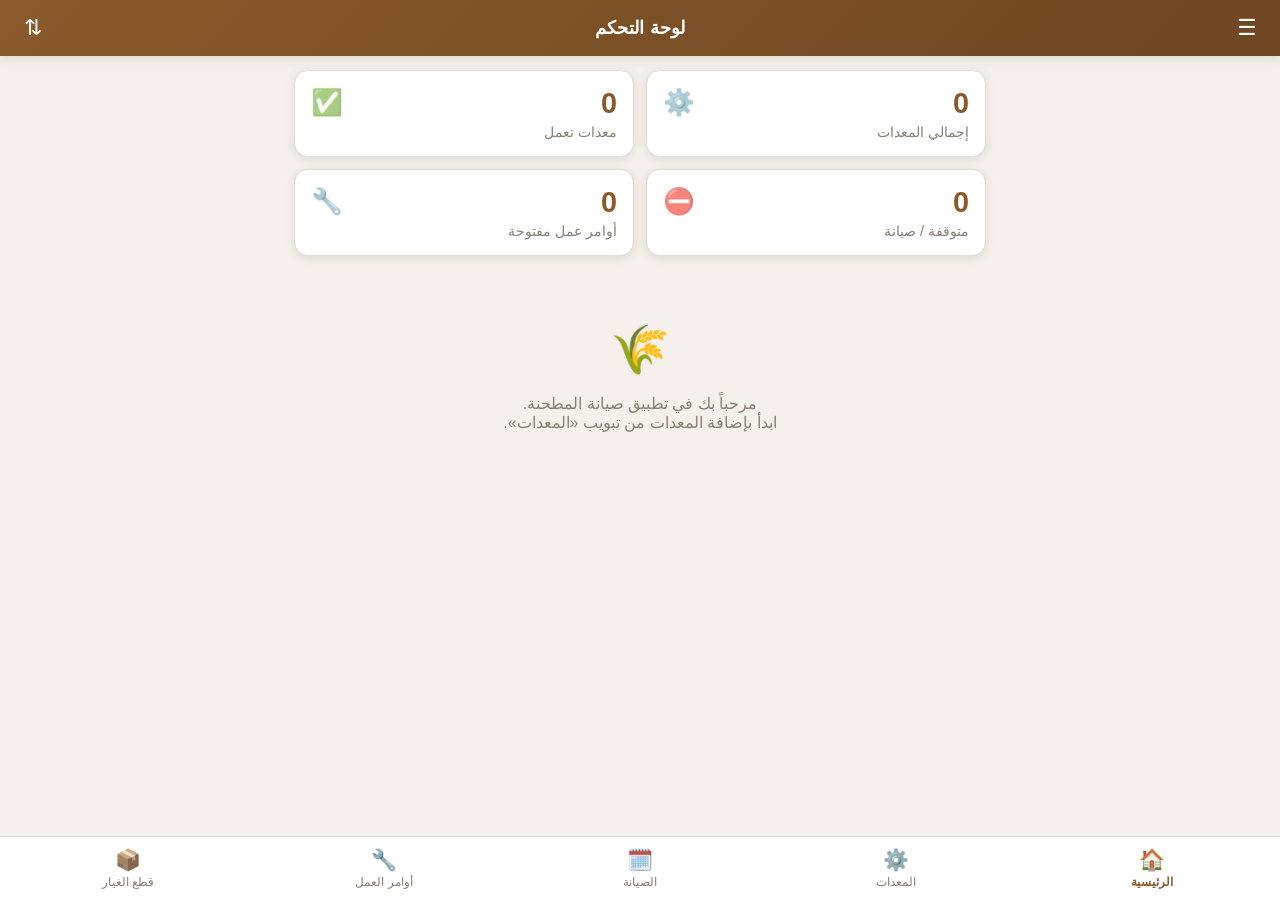
==== index.html @ a6ad40f8 "Add flour mill maintenance PWA (Arabic, offline, local storage) Mobile-first progressive web app for" ====
<!DOCTYPE html>
<html lang="ar" dir="rtl">
<head>
  <meta charset="UTF-8" />
  <meta name="viewport" content="width=device-width, initial-scale=1.0, maximum-scale=1.0, user-scalable=no" />
  <meta name="theme-color" content="#8a5a2b" />
  <meta name="description" content="تطبيق صيانة مطحنة الدقيق - إدارة المعدات والصيانة وأوامر العمل وقطع الغيار" />
  <title>صيانة المطحنة</title>
  <link rel="manifest" href="manifest.webmanifest" />
  <link rel="icon" href="icons/icon.svg" type="image/svg+xml" />
  <link rel="apple-touch-icon" href="icons/icon.svg" />
  <link rel="stylesheet" href="css/styles.css" />
</head>
<body>
  <!-- شريط التطبيق العلوي -->
  <header class="appbar">
    <button id="menuBtn" class="icon-btn" aria-label="القائمة">☰</button>
    <h1 id="pageTitle">لوحة التحكم</h1>
    <button id="exportBtn" class="icon-btn" aria-label="نسخة احتياطية" title="نسخ/استرجاع البيانات">⇅</button>
  </header>

  <!-- المحتوى الرئيسي -->
  <main id="view" class="view"></main>

  <!-- شريط التنقل السفلي -->
  <nav class="tabbar" id="tabbar">
    <button class="tab active" data-route="dashboard">
      <span class="tab-ico">🏠</span><span>الرئيسية</span>
    </button>
    <button class="tab" data-route="equipment">
      <span class="tab-ico">⚙️</span><span>المعدات</span>
    </button>
    <button class="tab" data-route="maintenance">
      <span class="tab-ico">🗓️</span><span>الصيانة</span>
    </button>
    <button class="tab" data-route="workorders">
      <span class="tab-ico">🔧</span><span>أوامر العمل</span>
    </button>
    <button class="tab" data-route="parts">
      <span class="tab-ico">📦</span><span>قطع الغيار</span>
    </button>
  </nav>

  <!-- زر الإضافة العائم -->
  <button id="fab" class="fab" aria-label="إضافة">＋</button>

  <!-- النافذة المنبثقة (Modal) -->
  <div id="modal" class="modal-overlay hidden">
    <div class="modal" role="dialog" aria-modal="true">
      <div class="modal-head">
        <h2 id="modalTitle">عنوان</h2>
        <button id="modalClose" class="icon-btn" aria-label="إغلاق">✕</button>
      </div>
      <form id="modalForm" class="modal-body"></form>
    </div>
  </div>

  <!-- إشعار سريع -->
  <div id="toast" class="toast hidden"></div>

  <script src="js/app.js"></script>
</body>
</html>
---- css/styles.css ----
:root {
  --bg: #f4f1ec;
  --surface: #ffffff;
  --primary: #8a5a2b;        /* بني القمح */
  --primary-dark: #6e4621;
  --accent: #d4a24e;         /* ذهبي الدقيق */
  --text: #2b2118;
  --muted: #8a7f72;
  --border: #e4ddd2;
  --ok: #2e7d52;
  --warn: #c9821a;
  --danger: #c0392b;
  --shadow: 0 2px 10px rgba(60, 40, 20, 0.12);
  --radius: 14px;
  --tabbar-h: 64px;
  --appbar-h: 56px;
}

* { box-sizing: border-box; -webkit-tap-highlight-color: transparent; }

html, body {
  margin: 0;
  padding: 0;
  background: var(--bg);
  color: var(--text);
  font-family: "Segoe UI", Tahoma, "Noto Naskh Arabic", "Arial", sans-serif;
  font-size: 16px;
  -webkit-font-smoothing: antialiased;
}

body {
  min-height: 100vh;
  padding-top: var(--appbar-h);
  padding-bottom: calc(var(--tabbar-h) + env(safe-area-inset-bottom, 0px));
}

h1, h2, h3 { margin: 0; font-weight: 700; }

/* ===== شريط التطبيق ===== */
.appbar {
  position: fixed;
  top: 0; right: 0; left: 0;
  height: var(--appbar-h);
  background: linear-gradient(135deg, var(--primary), var(--primary-dark));
  color: #fff;
  display: flex;
  align-items: center;
  justify-content: space-between;
  padding: 0 12px;
  z-index: 50;
  box-shadow: var(--shadow);
}
.appbar h1 { font-size: 1.15rem; }

.icon-btn {
  background: transparent;
  border: none;
  color: inherit;
  font-size: 1.35rem;
  width: 42px; height: 42px;
  border-radius: 50%;
  cursor: pointer;
  display: grid;
  place-items: center;
}
.icon-btn:active { background: rgba(255,255,255,.18); }

/* ===== المحتوى ===== */
.view {
  padding: 14px;
  max-width: 720px;
  margin: 0 auto;
}

/* ===== بطاقات الإحصاء ===== */
.stat-grid {
  display: grid;
  grid-template-columns: repeat(2, 1fr);
  gap: 12px;
  margin-bottom: 16px;
}
.stat-card {
  background: var(--surface);
  border-radius: var(--radius);
  padding: 16px;
  box-shadow: var(--shadow);
  border: 1px solid var(--border);
}
.stat-card .num { font-size: 1.8rem; font-weight: 800; color: var(--primary); }
.stat-card .lbl { color: var(--muted); font-size: .9rem; margin-top: 4px; }
.stat-card .ico { float: left; font-size: 1.6rem; opacity: .65; }

.section-title {
  font-size: 1.05rem;
  margin: 18px 4px 10px;
  color: var(--primary-dark);
  display: flex;
  align-items: center;
  gap: 8px;
}

/* ===== القوائم والبطاقات ===== */
.card {
  background: var(--surface);
  border-radius: var(--radius);
  padding: 14px;
  margin-bottom: 10px;
  box-shadow: var(--shadow);
  border: 1px solid var(--border);
}
.card .row { display: flex; justify-content: space-between; align-items: flex-start; gap: 10px; }
.card .title { font-weight: 700; font-size: 1.02rem; }
.card .meta { color: var(--muted); font-size: .85rem; margin-top: 4px; line-height: 1.7; }
.card .meta b { color: var(--text); font-weight: 600; }

.card-actions { display: flex; gap: 8px; margin-top: 12px; }
.card-actions button {
  flex: 1;
  border: 1px solid var(--border);
  background: #faf7f2;
  color: var(--text);
  padding: 8px;
  border-radius: 10px;
  font-size: .9rem;
  cursor: pointer;
}
.card-actions button.del { color: var(--danger); }
.card-actions button:active { background: #efe9df; }

/* ===== الشارات (الحالة) ===== */
.badge {
  display: inline-block;
  padding: 3px 10px;
  border-radius: 999px;
  font-size: .78rem;
  font-weight: 700;
  white-space: nowrap;
}
.badge.ok      { background: #e3f3ea; color: var(--ok); }
.badge.warn    { background: #fbefd9; color: var(--warn); }
.badge.danger  { background: #fbe4e1; color: var(--danger); }
.badge.muted   { background: #efeae2; color: var(--muted); }
.badge.info    { background: #e6eefb; color: #2c5bb3; }

/* ===== شريط التنقل السفلي ===== */
.tabbar {
  position: fixed;
  bottom: 0; right: 0; left: 0;
  height: calc(var(--tabbar-h) + env(safe-area-inset-bottom, 0px));
  padding-bottom: env(safe-area-inset-bottom, 0px);
  background: var(--surface);
  border-top: 1px solid var(--border);
  display: flex;
  z-index: 50;
}
.tab {
  flex: 1;
  background: none;
  border: none;
  color: var(--muted);
  font-size: .72rem;
  display: flex;
  flex-direction: column;
  align-items: center;
  justify-content: center;
  gap: 3px;
  cursor: pointer;
  padding: 6px 2px;
}
.tab .tab-ico { font-size: 1.3rem; filter: grayscale(.4); }
.tab.active { color: var(--primary); font-weight: 700; }
.tab.active .tab-ico { filter: none; }

/* ===== زر الإضافة العائم ===== */
.fab {
  position: fixed;
  bottom: calc(var(--tabbar-h) + 16px + env(safe-area-inset-bottom, 0px));
  left: 18px;
  width: 58px; height: 58px;
  border-radius: 50%;
  border: none;
  background: linear-gradient(135deg, var(--accent), var(--primary));
  color: #fff;
  font-size: 2rem;
  line-height: 1;
  box-shadow: 0 6px 16px rgba(138, 90, 43, .45);
  cursor: pointer;
  z-index: 40;
}
.fab:active { transform: scale(.94); }
.fab.hidden { display: none; }

/* ===== النافذة المنبثقة ===== */
.modal-overlay {
  position: fixed;
  inset: 0;
  background: rgba(20, 14, 8, .5);
  display: flex;
  align-items: flex-end;
  justify-content: center;
  z-index: 100;
}
.modal-overlay.hidden { display: none; }
.modal {
  background: var(--surface);
  width: 100%;
  max-width: 560px;
  border-radius: 18px 18px 0 0;
  max-height: 90vh;
  display: flex;
  flex-direction: column;
  animation: slideUp .22s ease;
}
@keyframes slideUp { from { transform: translateY(40px); opacity: .6; } to { transform: translateY(0); opacity: 1; } }
.modal-head {
  display: flex;
  align-items: center;
  justify-content: space-between;
  padding: 14px 16px;
  border-bottom: 1px solid var(--border);
}
.modal-head h2 { font-size: 1.1rem; color: var(--primary-dark); }
.modal-head .icon-btn { color: var(--text); }
.modal-body {
  padding: 16px;
  overflow-y: auto;
}

/* ===== عناصر النموذج ===== */
.field { margin-bottom: 14px; }
.field label { display: block; font-size: .9rem; margin-bottom: 6px; color: var(--text); font-weight: 600; }
.field input,
.field select,
.field textarea {
  width: 100%;
  padding: 11px 12px;
  border: 1px solid var(--border);
  border-radius: 10px;
  font-size: 1rem;
  font-family: inherit;
  background: #fcfaf6;
  color: var(--text);
}
.field input:focus,
.field select:focus,
.field textarea:focus {
  outline: none;
  border-color: var(--accent);
  box-shadow: 0 0 0 3px rgba(212, 162, 78, .2);
}
.field textarea { resize: vertical; min-height: 70px; }

.btn-primary {
  width: 100%;
  padding: 13px;
  border: none;
  border-radius: 12px;
  background: linear-gradient(135deg, var(--primary), var(--primary-dark));
  color: #fff;
  font-size: 1.05rem;
  font-weight: 700;
  cursor: pointer;
  margin-top: 4px;
}
.btn-primary:active { opacity: .9; }

/* ===== الحالة الفارغة ===== */
.empty {
  text-align: center;
  color: var(--muted);
  padding: 50px 20px;
}
.empty .big { font-size: 3rem; margin-bottom: 10px; }

/* ===== شريط البحث ===== */
.search {
  width: 100%;
  padding: 11px 14px;
  border: 1px solid var(--border);
  border-radius: 12px;
  font-size: 1rem;
  font-family: inherit;
  background: var(--surface);
  margin-bottom: 12px;
}

/* ===== الإشعار السريع ===== */
.toast {
  position: fixed;
  bottom: calc(var(--tabbar-h) + 24px);
  right: 50%;
  transform: translateX(50%);
  background: var(--text);
  color: #fff;
  padding: 11px 20px;
  border-radius: 999px;
  font-size: .92rem;
  z-index: 200;
  box-shadow: var(--shadow);
  animation: fadeIn .2s ease;
}
.toast.hidden { display: none; }
@keyframes fadeIn { from { opacity: 0; transform: translateX(50%) translateY(10px); } }

.hidden { display: none !important; }

/* خطوط مساعدة */
.muted-text { color: var(--muted); font-size: .9rem; }
.divider { height: 1px; background: var(--border); margin: 14px 0; }
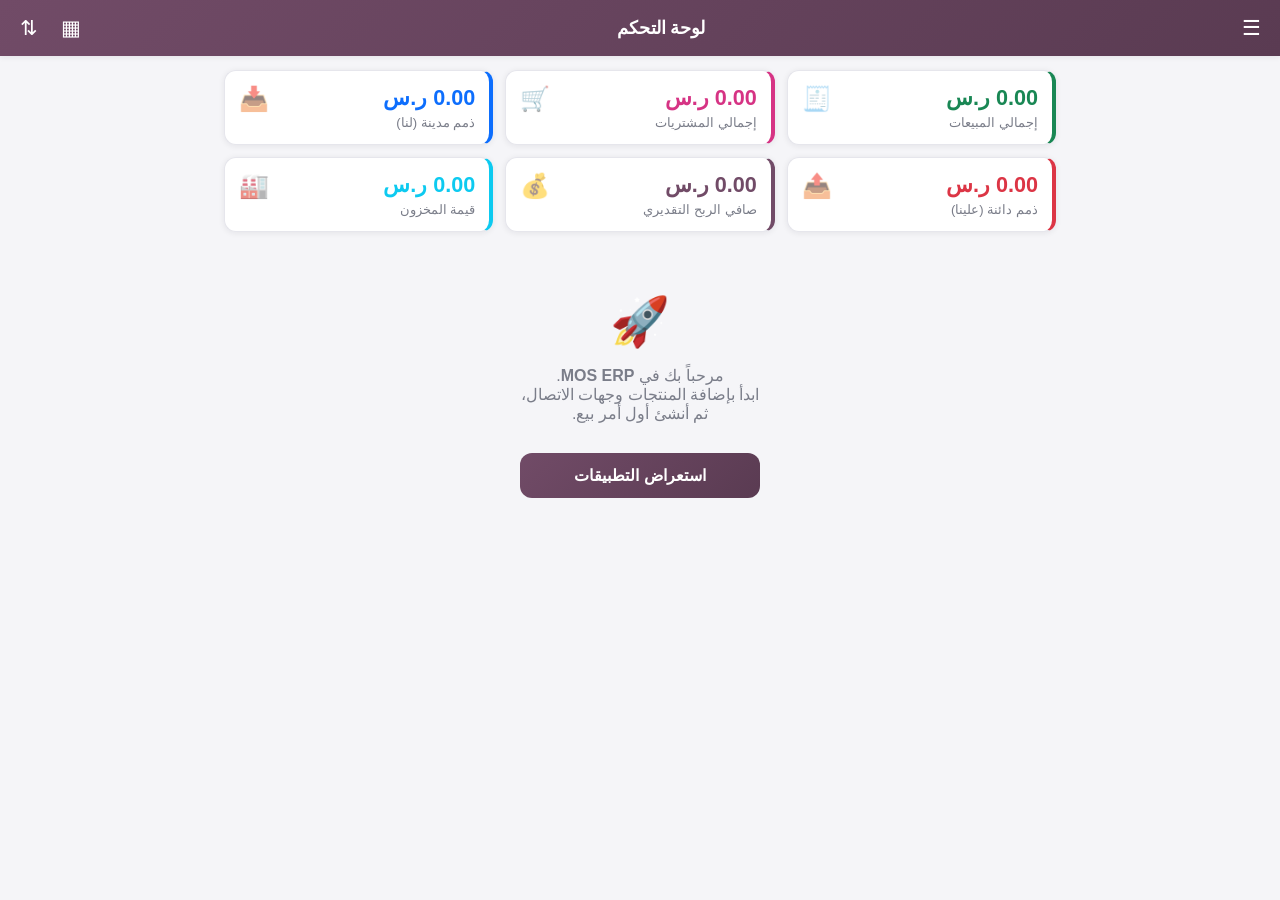
==== commit 5dccabf7: "تحويل التطبيق إلى نظام ERP عربي شبيه بـ Odoo (MOS ERP) - محرّك قائم على البيانات (Models/Views/Forms" ====
--- a/index.html
+++ b/index.html
@@ -3,9 +3,9 @@
 <head>
   <meta charset="UTF-8" />
   <meta name="viewport" content="width=device-width, initial-scale=1.0, maximum-scale=1.0, user-scalable=no" />
-  <meta name="theme-color" content="#8a5a2b" />
-  <meta name="description" content="تطبيق صيانة مطحنة الدقيق - إدارة المعدات والصيانة وأوامر العمل وقطع الغيار" />
-  <title>صيانة المطحنة</title>
+  <meta name="theme-color" content="#714B67" />
+  <meta name="description" content="نظام تخطيط موارد المؤسسات (ERP) عربي بالكامل — مبيعات ومشتريات ومخزون ومحاسبة وموارد بشرية، يعمل دون اتصال." />
+  <title>MOS ERP — نظام إدارة الأعمال</title>
   <link rel="manifest" href="manifest.webmanifest" />
   <link rel="icon" href="icons/icon.svg" type="image/svg+xml" />
   <link rel="apple-touch-icon" href="icons/icon.svg" />
@@ -16,30 +16,26 @@
   <header class="appbar">
     <button id="menuBtn" class="icon-btn" aria-label="القائمة">☰</button>
     <h1 id="pageTitle">لوحة التحكم</h1>
-    <button id="exportBtn" class="icon-btn" aria-label="نسخة احتياطية" title="نسخ/استرجاع البيانات">⇅</button>
+    <div class="appbar-actions">
+      <button id="homeBtn" class="icon-btn" aria-label="التطبيقات" title="التطبيقات">▦</button>
+      <button id="exportBtn" class="icon-btn" aria-label="نسخة احتياطية" title="نسخ/استرجاع البيانات">⇅</button>
+    </div>
   </header>
+
+  <!-- القائمة الجانبية (Drawer) -->
+  <div id="drawer" class="drawer hidden">
+    <div class="drawer-overlay" id="drawerOverlay"></div>
+    <aside class="drawer-panel">
+      <div class="drawer-head">
+        <span class="brand">MOS&nbsp;<b>ERP</b></span>
+        <span class="brand-sub" id="brandCompany">شركتي</span>
+      </div>
+      <nav id="drawerNav" class="drawer-nav"></nav>
+    </aside>
+  </div>
 
   <!-- المحتوى الرئيسي -->
   <main id="view" class="view"></main>
-
-  <!-- شريط التنقل السفلي -->
-  <nav class="tabbar" id="tabbar">
-    <button class="tab active" data-route="dashboard">
-      <span class="tab-ico">🏠</span><span>الرئيسية</span>
-    </button>
-    <button class="tab" data-route="equipment">
-      <span class="tab-ico">⚙️</span><span>المعدات</span>
-    </button>
-    <button class="tab" data-route="maintenance">
-      <span class="tab-ico">🗓️</span><span>الصيانة</span>
-    </button>
-    <button class="tab" data-route="workorders">
-      <span class="tab-ico">🔧</span><span>أوامر العمل</span>
-    </button>
-    <button class="tab" data-route="parts">
-      <span class="tab-ico">📦</span><span>قطع الغيار</span>
-    </button>
-  </nav>
 
   <!-- زر الإضافة العائم -->
   <button id="fab" class="fab" aria-label="إضافة">＋</button>
@@ -51,7 +47,7 @@
         <h2 id="modalTitle">عنوان</h2>
         <button id="modalClose" class="icon-btn" aria-label="إغلاق">✕</button>
       </div>
-      <form id="modalForm" class="modal-body"></form>
+      <form id="modalForm" class="modal-body" autocomplete="off"></form>
     </div>
   </div>
 
--- a/css/styles.css
+++ b/css/styles.css
@@ -1,309 +1,305 @@
+/* =====================================================================
+   MOS ERP  —  التنسيقات (واجهة RTL محمولة + سطح المكتب)
+   ===================================================================== */
 :root {
-  --bg: #f4f1ec;
+  --bg: #f5f5f8;
   --surface: #ffffff;
-  --primary: #8a5a2b;        /* بني القمح */
-  --primary-dark: #6e4621;
-  --accent: #d4a24e;         /* ذهبي الدقيق */
-  --text: #2b2118;
-  --muted: #8a7f72;
-  --border: #e4ddd2;
-  --ok: #2e7d52;
+  --primary: #714B67;        /* بنفسجي Odoo */
+  --primary-dark: #5a3b52;
+  --accent: #00A09D;         /* فيروزي */
+  --text: #21232a;
+  --muted: #7a7d89;
+  --border: #e6e6ec;
+  --ok: #198754;
   --warn: #c9821a;
-  --danger: #c0392b;
-  --shadow: 0 2px 10px rgba(60, 40, 20, 0.12);
-  --radius: 14px;
-  --tabbar-h: 64px;
+  --danger: #dc3545;
+  --info: #0d6efd;
+  --shadow: 0 1px 6px rgba(30, 20, 40, 0.08);
+  --shadow-lg: 0 8px 28px rgba(30, 20, 40, 0.18);
+  --radius: 12px;
   --appbar-h: 56px;
 }
 
 * { box-sizing: border-box; -webkit-tap-highlight-color: transparent; }
 
 html, body {
-  margin: 0;
-  padding: 0;
+  margin: 0; padding: 0;
   background: var(--bg);
   color: var(--text);
   font-family: "Segoe UI", Tahoma, "Noto Naskh Arabic", "Arial", sans-serif;
   font-size: 16px;
   -webkit-font-smoothing: antialiased;
 }
-
 body {
   min-height: 100vh;
   padding-top: var(--appbar-h);
-  padding-bottom: calc(var(--tabbar-h) + env(safe-area-inset-bottom, 0px));
-}
-
+  padding-bottom: calc(40px + env(safe-area-inset-bottom, 0px));
+}
 h1, h2, h3 { margin: 0; font-weight: 700; }
+ul { margin: 6px 0; padding-inline-start: 20px; }
 
 /* ===== شريط التطبيق ===== */
 .appbar {
-  position: fixed;
-  top: 0; right: 0; left: 0;
+  position: fixed; top: 0; right: 0; left: 0;
   height: var(--appbar-h);
   background: linear-gradient(135deg, var(--primary), var(--primary-dark));
   color: #fff;
-  display: flex;
-  align-items: center;
-  justify-content: space-between;
-  padding: 0 12px;
-  z-index: 50;
+  display: flex; align-items: center; justify-content: space-between;
+  padding: 0 8px; z-index: 50;
   box-shadow: var(--shadow);
 }
-.appbar h1 { font-size: 1.15rem; }
-
+.appbar h1 { font-size: 1.1rem; flex: 1; text-align: center; }
+.appbar-actions { display: flex; }
 .icon-btn {
-  background: transparent;
-  border: none;
-  color: inherit;
-  font-size: 1.35rem;
-  width: 42px; height: 42px;
-  border-radius: 50%;
-  cursor: pointer;
+  background: transparent; border: none; color: inherit;
+  font-size: 1.3rem; width: 42px; height: 42px;
+  border-radius: 50%; cursor: pointer;
+  display: grid; place-items: center;
+}
+.icon-btn:active { background: rgba(255,255,255,.2); }
+
+/* ===== القائمة الجانبية ===== */
+.drawer { position: fixed; inset: 0; z-index: 120; }
+.drawer.hidden { display: none; }
+.drawer-overlay {
+  position: absolute; inset: 0;
+  background: rgba(15, 10, 20, .45);
+  opacity: 0; transition: opacity .2s;
+}
+.drawer.open .drawer-overlay { opacity: 1; }
+.drawer-panel {
+  position: absolute; top: 0; bottom: 0; right: 0;
+  width: 80%; max-width: 300px;
+  background: var(--surface);
+  box-shadow: var(--shadow-lg);
+  transform: translateX(100%);
+  transition: transform .22s ease;
+  display: flex; flex-direction: column;
+  overflow-y: auto;
+}
+.drawer.open .drawer-panel { transform: translateX(0); }
+.drawer-head {
+  background: linear-gradient(135deg, var(--primary), var(--primary-dark));
+  color: #fff; padding: 22px 18px;
+}
+.drawer-head .brand { font-size: 1.4rem; letter-spacing: .5px; }
+.drawer-head .brand b { color: #ffd966; }
+.drawer-head .brand-sub { display: block; opacity: .85; font-size: .9rem; margin-top: 4px; }
+.drawer-nav { padding: 8px; }
+.drawer-item {
+  width: 100%; display: flex; align-items: center; gap: 12px;
+  background: none; border: none; cursor: pointer;
+  padding: 13px 14px; border-radius: 10px;
+  font-size: 1rem; color: var(--text); text-align: right;
+}
+.drawer-item:active { background: #f0eef3; }
+.drawer-item.active { background: #f3eef2; color: var(--primary); font-weight: 700; }
+.drawer-item .d-ico { font-size: 1.3rem; width: 26px; text-align: center; }
+
+/* ===== المحتوى ===== */
+.view { padding: 14px; max-width: 860px; margin: 0 auto; }
+
+/* ===== شاشة التطبيقات ===== */
+.apps-grid {
   display: grid;
-  place-items: center;
-}
-.icon-btn:active { background: rgba(255,255,255,.18); }
-
-/* ===== المحتوى ===== */
-.view {
-  padding: 14px;
-  max-width: 720px;
-  margin: 0 auto;
-}
+  grid-template-columns: repeat(3, 1fr);
+  gap: 12px; padding: 6px 0;
+}
+.app-tile {
+  background: var(--surface); border: 1px solid var(--border);
+  border-radius: var(--radius); box-shadow: var(--shadow);
+  padding: 18px 8px; cursor: pointer;
+  display: flex; flex-direction: column; align-items: center; gap: 10px;
+  border-top: 3px solid var(--c, var(--primary));
+}
+.app-tile:active { transform: scale(.96); }
+.app-ico { font-size: 2rem; }
+.app-name { font-size: .85rem; font-weight: 600; color: var(--text); }
 
 /* ===== بطاقات الإحصاء ===== */
 .stat-grid {
-  display: grid;
-  grid-template-columns: repeat(2, 1fr);
-  gap: 12px;
-  margin-bottom: 16px;
+  display: grid; grid-template-columns: repeat(2, 1fr);
+  gap: 12px; margin-bottom: 16px;
 }
 .stat-card {
-  background: var(--surface);
-  border-radius: var(--radius);
-  padding: 16px;
-  box-shadow: var(--shadow);
+  background: var(--surface); border-radius: var(--radius);
+  padding: 14px; box-shadow: var(--shadow);
   border: 1px solid var(--border);
-}
-.stat-card .num { font-size: 1.8rem; font-weight: 800; color: var(--primary); }
-.stat-card .lbl { color: var(--muted); font-size: .9rem; margin-top: 4px; }
-.stat-card .ico { float: left; font-size: 1.6rem; opacity: .65; }
+  border-inline-start: 4px solid var(--c, var(--primary));
+}
+.stat-card .num { font-size: 1.35rem; font-weight: 800; color: var(--c, var(--primary)); }
+.stat-card .lbl { color: var(--muted); font-size: .82rem; margin-top: 4px; }
+.stat-card .ico { float: left; font-size: 1.5rem; opacity: .6; }
 
 .section-title {
-  font-size: 1.05rem;
-  margin: 18px 4px 10px;
-  color: var(--primary-dark);
-  display: flex;
-  align-items: center;
-  gap: 8px;
-}
-
-/* ===== القوائم والبطاقات ===== */
+  font-size: 1.02rem; margin: 20px 4px 10px;
+  color: var(--primary-dark); font-weight: 700;
+}
+
+/* ===== البطاقات ===== */
 .card {
-  background: var(--surface);
-  border-radius: var(--radius);
-  padding: 14px;
-  margin-bottom: 10px;
-  box-shadow: var(--shadow);
-  border: 1px solid var(--border);
-}
+  background: var(--surface); border-radius: var(--radius);
+  padding: 14px; margin-bottom: 10px;
+  box-shadow: var(--shadow); border: 1px solid var(--border);
+}
+.card[data-go], .card[data-edit] { cursor: pointer; }
 .card .row { display: flex; justify-content: space-between; align-items: flex-start; gap: 10px; }
-.card .title { font-weight: 700; font-size: 1.02rem; }
+.card .title { font-weight: 700; font-size: 1rem; }
 .card .meta { color: var(--muted); font-size: .85rem; margin-top: 4px; line-height: 1.7; }
 .card .meta b { color: var(--text); font-weight: 600; }
-
-.card-actions { display: flex; gap: 8px; margin-top: 12px; }
+.warn-card { background: #fff8e8; border-color: #f0e0b8; color: #8a6d1a; font-size: .9rem; }
+
+.card-actions { display: flex; gap: 8px; margin-top: 12px; flex-wrap: wrap; }
 .card-actions button {
-  flex: 1;
-  border: 1px solid var(--border);
-  background: #faf7f2;
-  color: var(--text);
-  padding: 8px;
-  border-radius: 10px;
-  font-size: .9rem;
-  cursor: pointer;
+  flex: 1; min-width: 70px;
+  border: 1px solid var(--border); background: #faf9fb; color: var(--text);
+  padding: 8px; border-radius: 9px; font-size: .88rem; cursor: pointer;
 }
 .card-actions button.del { color: var(--danger); }
-.card-actions button:active { background: #efe9df; }
-
-/* ===== الشارات (الحالة) ===== */
+.card-actions button:active { background: #efedf2; }
+
+.mini-btn {
+  border: 1px solid var(--primary); background: var(--primary); color: #fff;
+  padding: 6px 12px; border-radius: 8px; font-size: .85rem; cursor: pointer;
+}
+.mini-btn:active { opacity: .9; }
+
+/* بنود المستندات */
+.lines { margin-top: 10px; border-top: 1px dashed var(--border); padding-top: 8px; }
+.line-row { display: flex; justify-content: space-between; font-size: .85rem; color: var(--text); padding: 3px 0; }
+.line-row span:last-child { color: var(--muted); }
+
+/* المخزون */
+.qty-big { font-size: 1.5rem; font-weight: 800; color: var(--ok); }
+.qty-big.low { color: var(--danger); }
+.qty-big small { font-size: .8rem; color: var(--muted); font-weight: 500; }
+
+/* ===== الشارات ===== */
 .badge {
-  display: inline-block;
-  padding: 3px 10px;
-  border-radius: 999px;
-  font-size: .78rem;
-  font-weight: 700;
-  white-space: nowrap;
-}
-.badge.ok      { background: #e3f3ea; color: var(--ok); }
-.badge.warn    { background: #fbefd9; color: var(--warn); }
-.badge.danger  { background: #fbe4e1; color: var(--danger); }
-.badge.muted   { background: #efeae2; color: var(--muted); }
-.badge.info    { background: #e6eefb; color: #2c5bb3; }
-
-/* ===== شريط التنقل السفلي ===== */
-.tabbar {
-  position: fixed;
-  bottom: 0; right: 0; left: 0;
-  height: calc(var(--tabbar-h) + env(safe-area-inset-bottom, 0px));
-  padding-bottom: env(safe-area-inset-bottom, 0px);
-  background: var(--surface);
-  border-top: 1px solid var(--border);
-  display: flex;
-  z-index: 50;
-}
-.tab {
-  flex: 1;
-  background: none;
-  border: none;
-  color: var(--muted);
-  font-size: .72rem;
-  display: flex;
-  flex-direction: column;
-  align-items: center;
-  justify-content: center;
-  gap: 3px;
-  cursor: pointer;
-  padding: 6px 2px;
-}
-.tab .tab-ico { font-size: 1.3rem; filter: grayscale(.4); }
-.tab.active { color: var(--primary); font-weight: 700; }
-.tab.active .tab-ico { filter: none; }
+  display: inline-block; padding: 3px 10px; border-radius: 999px;
+  font-size: .76rem; font-weight: 700; white-space: nowrap;
+}
+.badge.ok { background: #e3f3ea; color: var(--ok); }
+.badge.warn { background: #fbefd9; color: var(--warn); }
+.badge.danger { background: #fbe4e1; color: var(--danger); }
+.badge.muted { background: #eeedf2; color: var(--muted); }
+.badge.info { background: #e6eefb; color: var(--info); }
+
+/* ===== المخطط ===== */
+.bar-chart {
+  display: flex; align-items: flex-end; gap: 8px;
+  height: 160px; padding-top: 18px;
+}
+.bar-col { flex: 1; display: flex; flex-direction: column; align-items: center; height: 100%; justify-content: flex-end; }
+.bar {
+  width: 70%; background: linear-gradient(to top, var(--primary), var(--accent));
+  border-radius: 6px 6px 0 0; min-height: 2px; transition: height .3s;
+}
+.bar-val { font-size: .68rem; color: var(--muted); margin-bottom: 3px; }
+.bar-lbl { font-size: .72rem; color: var(--text); margin-top: 6px; }
+
+/* ===== جداول التقارير ===== */
+.report-table { padding: 6px 14px; }
+.rep-row { display: flex; justify-content: space-between; padding: 8px 0; font-size: .92rem; border-bottom: 1px solid var(--border); }
+.rep-row:last-child { border-bottom: none; }
+.rep-row.strong { font-weight: 800; color: var(--primary); border-top: 2px solid var(--border); }
+.counts { color: var(--text); }
+.counts li { padding: 2px 0; }
 
 /* ===== زر الإضافة العائم ===== */
 .fab {
-  position: fixed;
-  bottom: calc(var(--tabbar-h) + 16px + env(safe-area-inset-bottom, 0px));
-  left: 18px;
-  width: 58px; height: 58px;
-  border-radius: 50%;
-  border: none;
+  position: fixed; bottom: calc(20px + env(safe-area-inset-bottom, 0px)); left: 18px;
+  width: 58px; height: 58px; border-radius: 50%; border: none;
   background: linear-gradient(135deg, var(--accent), var(--primary));
-  color: #fff;
-  font-size: 2rem;
-  line-height: 1;
-  box-shadow: 0 6px 16px rgba(138, 90, 43, .45);
-  cursor: pointer;
-  z-index: 40;
+  color: #fff; font-size: 2rem; line-height: 1;
+  box-shadow: 0 6px 16px rgba(113, 75, 103, .45);
+  cursor: pointer; z-index: 40;
 }
 .fab:active { transform: scale(.94); }
 .fab.hidden { display: none; }
 
 /* ===== النافذة المنبثقة ===== */
 .modal-overlay {
-  position: fixed;
-  inset: 0;
-  background: rgba(20, 14, 8, .5);
-  display: flex;
-  align-items: flex-end;
-  justify-content: center;
-  z-index: 100;
+  position: fixed; inset: 0; background: rgba(20, 14, 24, .5);
+  display: flex; align-items: flex-end; justify-content: center; z-index: 100;
 }
 .modal-overlay.hidden { display: none; }
 .modal {
-  background: var(--surface);
-  width: 100%;
-  max-width: 560px;
-  border-radius: 18px 18px 0 0;
-  max-height: 90vh;
-  display: flex;
-  flex-direction: column;
-  animation: slideUp .22s ease;
+  background: var(--surface); width: 100%; max-width: 580px;
+  border-radius: 18px 18px 0 0; max-height: 92vh;
+  display: flex; flex-direction: column; animation: slideUp .22s ease;
 }
 @keyframes slideUp { from { transform: translateY(40px); opacity: .6; } to { transform: translateY(0); opacity: 1; } }
 .modal-head {
-  display: flex;
-  align-items: center;
-  justify-content: space-between;
-  padding: 14px 16px;
-  border-bottom: 1px solid var(--border);
-}
-.modal-head h2 { font-size: 1.1rem; color: var(--primary-dark); }
+  display: flex; align-items: center; justify-content: space-between;
+  padding: 14px 16px; border-bottom: 1px solid var(--border);
+}
+.modal-head h2 { font-size: 1.08rem; color: var(--primary-dark); }
 .modal-head .icon-btn { color: var(--text); }
-.modal-body {
-  padding: 16px;
-  overflow-y: auto;
-}
-
-/* ===== عناصر النموذج ===== */
+.modal-body { padding: 16px; overflow-y: auto; }
+
+/* ===== النماذج ===== */
 .field { margin-bottom: 14px; }
-.field label { display: block; font-size: .9rem; margin-bottom: 6px; color: var(--text); font-weight: 600; }
-.field input,
-.field select,
-.field textarea {
-  width: 100%;
-  padding: 11px 12px;
-  border: 1px solid var(--border);
-  border-radius: 10px;
-  font-size: 1rem;
-  font-family: inherit;
-  background: #fcfaf6;
-  color: var(--text);
-}
-.field input:focus,
-.field select:focus,
-.field textarea:focus {
-  outline: none;
-  border-color: var(--accent);
-  box-shadow: 0 0 0 3px rgba(212, 162, 78, .2);
-}
-.field textarea { resize: vertical; min-height: 70px; }
+.field label { display: block; font-size: .88rem; margin-bottom: 6px; color: var(--text); font-weight: 600; }
+.field input, .field select, .field textarea {
+  width: 100%; padding: 11px 12px;
+  border: 1px solid var(--border); border-radius: 10px;
+  font-size: 1rem; font-family: inherit;
+  background: #fcfbfd; color: var(--text);
+}
+.field input:focus, .field select:focus, .field textarea:focus {
+  outline: none; border-color: var(--accent);
+  box-shadow: 0 0 0 3px rgba(0, 160, 157, .18);
+}
+.field textarea { resize: vertical; min-height: 64px; }
 
 .btn-primary {
-  width: 100%;
-  padding: 13px;
-  border: none;
-  border-radius: 12px;
+  width: 100%; padding: 13px; border: none; border-radius: 12px;
   background: linear-gradient(135deg, var(--primary), var(--primary-dark));
-  color: #fff;
-  font-size: 1.05rem;
-  font-weight: 700;
-  cursor: pointer;
-  margin-top: 4px;
+  color: #fff; font-size: 1.02rem; font-weight: 700; cursor: pointer; margin-top: 4px;
 }
 .btn-primary:active { opacity: .9; }
 
+/* محرّر البنود */
+.lines-editor { border: 1px solid var(--border); border-radius: 12px; padding: 10px; margin-bottom: 14px; background: #fafafc; }
+.lines-head { display: flex; justify-content: space-between; align-items: center; font-weight: 700; margin-bottom: 8px; }
+.line-edit {
+  display: grid; grid-template-columns: 1fr 64px 76px 32px;
+  gap: 6px; margin-bottom: 8px; align-items: center;
+}
+.line-edit select, .line-edit input { padding: 8px; font-size: .85rem; border: 1px solid var(--border); border-radius: 8px; background: #fff; }
+.ln-del { background: #fbe4e1; color: var(--danger); border: none; border-radius: 8px; cursor: pointer; height: 36px; font-size: 1rem; }
+.line-totals { border-top: 1px dashed var(--border); margin-top: 6px; padding-top: 4px; }
+
 /* ===== الحالة الفارغة ===== */
-.empty {
-  text-align: center;
-  color: var(--muted);
-  padding: 50px 20px;
-}
+.empty { text-align: center; color: var(--muted); padding: 46px 20px; }
 .empty .big { font-size: 3rem; margin-bottom: 10px; }
 
-/* ===== شريط البحث ===== */
+/* ===== البحث ===== */
 .search {
-  width: 100%;
-  padding: 11px 14px;
-  border: 1px solid var(--border);
-  border-radius: 12px;
-  font-size: 1rem;
-  font-family: inherit;
-  background: var(--surface);
-  margin-bottom: 12px;
-}
-
-/* ===== الإشعار السريع ===== */
+  width: 100%; padding: 11px 14px; border: 1px solid var(--border);
+  border-radius: 12px; font-size: 1rem; font-family: inherit;
+  background: var(--surface); margin-bottom: 12px;
+}
+.search:focus { outline: none; border-color: var(--accent); }
+
+/* ===== الإشعار ===== */
 .toast {
-  position: fixed;
-  bottom: calc(var(--tabbar-h) + 24px);
-  right: 50%;
-  transform: translateX(50%);
-  background: var(--text);
-  color: #fff;
-  padding: 11px 20px;
-  border-radius: 999px;
-  font-size: .92rem;
-  z-index: 200;
-  box-shadow: var(--shadow);
-  animation: fadeIn .2s ease;
+  position: fixed; bottom: calc(28px + env(safe-area-inset-bottom, 0px));
+  right: 50%; transform: translateX(50%);
+  background: var(--text); color: #fff; padding: 11px 20px;
+  border-radius: 999px; font-size: .9rem; z-index: 200;
+  box-shadow: var(--shadow-lg); animation: fadeIn .2s ease;
 }
 .toast.hidden { display: none; }
 @keyframes fadeIn { from { opacity: 0; transform: translateX(50%) translateY(10px); } }
 
 .hidden { display: none !important; }
-
-/* خطوط مساعدة */
 .muted-text { color: var(--muted); font-size: .9rem; }
 .divider { height: 1px; background: var(--border); margin: 14px 0; }
+
+/* ===== شاشات أكبر ===== */
+@media (min-width: 720px) {
+  .stat-grid { grid-template-columns: repeat(3, 1fr); }
+  .apps-grid { grid-template-columns: repeat(4, 1fr); }
+}
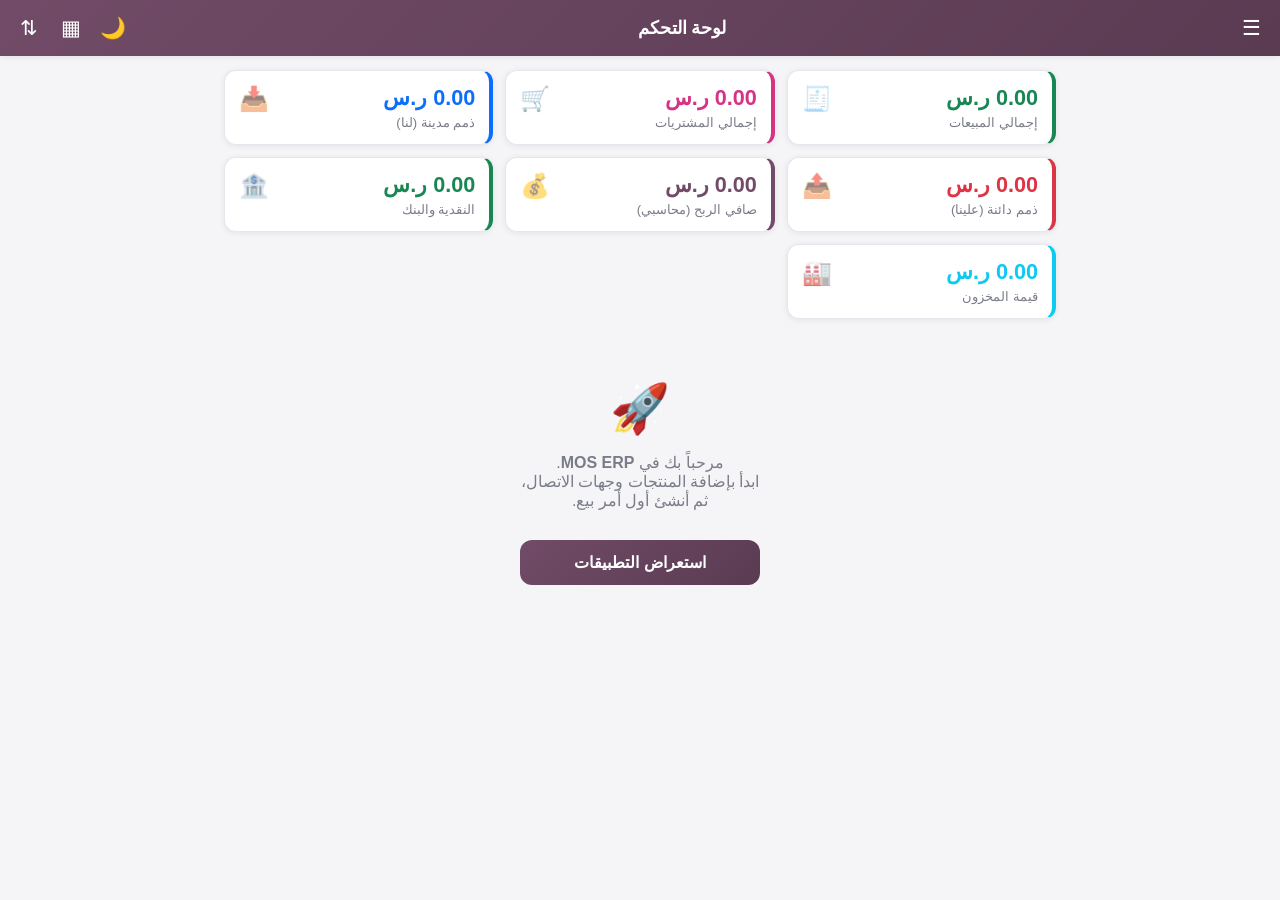
==== commit dc255496: "إضافة ماسح الباركود والوضع الداكن وتصدير PDF/Excel - ماسح باركود في نقطة البيع: حقل يدعم أجهزة المسح" ====
--- a/index.html
+++ b/index.html
@@ -17,6 +17,7 @@
     <button id="menuBtn" class="icon-btn" aria-label="القائمة">☰</button>
     <h1 id="pageTitle">لوحة التحكم</h1>
     <div class="appbar-actions">
+      <button id="themeBtn" class="icon-btn" aria-label="السمة" title="الوضع الداكن/الفاتح">🌙</button>
       <button id="homeBtn" class="icon-btn" aria-label="التطبيقات" title="التطبيقات">▦</button>
       <button id="exportBtn" class="icon-btn" aria-label="نسخة احتياطية" title="نسخ/استرجاع البيانات">⇅</button>
     </div>
--- a/css/styles.css
+++ b/css/styles.css
@@ -271,6 +271,139 @@
 .ln-del { background: #fbe4e1; color: var(--danger); border: none; border-radius: 8px; cursor: pointer; height: 36px; font-size: 1rem; }
 .line-totals { border-top: 1px dashed var(--border); margin-top: 6px; padding-top: 4px; }
 
+/* ===== المحاسبة ===== */
+.acct-tabs {
+  display: flex; gap: 6px; overflow-x: auto; padding-bottom: 10px;
+  margin-bottom: 6px; -webkit-overflow-scrolling: touch;
+}
+.acct-tab {
+  flex: 0 0 auto; border: 1px solid var(--border); background: var(--surface);
+  color: var(--muted); padding: 8px 14px; border-radius: 999px;
+  font-size: .85rem; font-weight: 600; cursor: pointer; white-space: nowrap;
+}
+.acct-tab.active { background: var(--primary); color: #fff; border-color: var(--primary); }
+
+.acct-table-wrap { padding: 0; overflow-x: auto; }
+.acct-table { width: 100%; border-collapse: collapse; font-size: .85rem; }
+.acct-table th, .acct-table td { padding: 9px 10px; text-align: right; border-bottom: 1px solid var(--border); white-space: nowrap; }
+.acct-table thead th { background: #f3eef2; color: var(--primary-dark); font-weight: 700; }
+.acct-table tfoot td { font-weight: 800; background: #faf9fb; border-top: 2px solid var(--primary); }
+
+.je-lines { margin-top: 10px; border-top: 1px dashed var(--border); padding-top: 6px; font-size: .82rem; }
+.je-line { display: grid; grid-template-columns: 1fr 90px 90px; gap: 4px; padding: 3px 0; }
+.je-line.je-head { color: var(--muted); font-weight: 700; border-bottom: 1px solid var(--border); }
+.je-dr { color: var(--ok); text-align: left; }
+.je-cr { color: var(--danger); text-align: left; }
+
+.je-edit { display: grid; grid-template-columns: 1fr 70px 70px 32px; gap: 6px; margin-bottom: 8px; align-items: center; }
+.je-edit select, .je-edit input { padding: 8px; font-size: .82rem; border: 1px solid var(--border); border-radius: 8px; background: #fff; }
+
+/* ===== الوضع الداكن ===== */
+body.dark {
+  --bg: #15121a;
+  --surface: #211c2a;
+  --text: #ece8f0;
+  --muted: #9b93a6;
+  --border: #332c40;
+  --shadow: 0 1px 6px rgba(0, 0, 0, 0.4);
+  --shadow-lg: 0 8px 28px rgba(0, 0, 0, 0.55);
+}
+body.dark .card-actions button,
+body.dark .pl-btn,
+body.dark .drawer-item.active,
+body.dark .acct-table thead th,
+body.dark .acct-table tfoot td,
+body.dark .du-logout { background: #2a2435; }
+body.dark .field input,
+body.dark .field select,
+body.dark .field textarea,
+body.dark .je-edit select, body.dark .je-edit input,
+body.dark .line-edit select, body.dark .line-edit input,
+body.dark .search { background: #1b1722; color: var(--text); }
+body.dark .lines-editor { background: #1b1722; }
+body.dark .acct-table thead th { color: #d9b9cd; }
+body.dark .hbar-track { background: #332c40; }
+body.dark .toast { background: #3a3247; }
+body.dark .warn-card { background: #2c2a18; border-color: #4a431f; color: #e0c97a; }
+body.dark .card-actions button:active { background: #342d42; }
+
+/* ===== نقطة البيع (POS) ===== */
+.pos-scan { display: flex; gap: 8px; margin-bottom: 10px; }
+.pos-scan input {
+  flex: 1; padding: 11px 14px; border: 2px solid var(--accent); border-radius: 12px;
+  font-size: 1rem; font-family: inherit; background: var(--surface); color: var(--text);
+}
+.pos-scan input:focus { outline: none; box-shadow: 0 0 0 3px rgba(0,160,157,.2); }
+.pos-scan .mini-btn { font-size: 1.2rem; }
+
+/* ماسح الكاميرا */
+.cam-overlay { position: fixed; inset: 0; background: rgba(0,0,0,.85); z-index: 300; display: flex; align-items: center; justify-content: center; }
+.cam-box { width: 92%; max-width: 420px; text-align: center; }
+.cam-box video { width: 100%; border-radius: 14px; background: #000; }
+.cam-hint { color: #fff; margin: 10px 0; font-size: .9rem; }
+.pos-wrap { display: grid; grid-template-columns: 1fr; gap: 12px; }
+.pos-grid { display: grid; grid-template-columns: repeat(2, 1fr); gap: 8px; align-content: start; }
+.pos-prod {
+  background: var(--surface); border: 1px solid var(--border); border-radius: 10px;
+  padding: 12px 8px; cursor: pointer; display: flex; flex-direction: column; gap: 4px;
+  text-align: center; box-shadow: var(--shadow); position: relative; min-height: 74px;
+}
+.pos-prod:active { transform: scale(.96); }
+.pos-prod.out { opacity: .5; }
+.pp-name { font-weight: 700; font-size: .85rem; }
+.pp-price { color: var(--primary); font-weight: 800; font-size: .9rem; }
+.pp-stock { position: absolute; top: 4px; left: 6px; font-size: .7rem; color: var(--muted); }
+.pos-cart { background: var(--surface); border: 1px solid var(--border); border-radius: 12px; padding: 12px; box-shadow: var(--shadow); }
+.pos-lines { max-height: 240px; overflow-y: auto; }
+.pos-line { display: grid; grid-template-columns: 1fr 30px 36px 30px auto 28px; align-items: center; gap: 4px; padding: 6px 0; border-bottom: 1px solid var(--border); font-size: .85rem; }
+.pl-name { font-weight: 600; }
+.pl-btn { border: 1px solid var(--border); background: #faf9fb; border-radius: 6px; height: 28px; cursor: pointer; font-size: 1rem; }
+.pl-qty { text-align: center; font-weight: 700; }
+.pl-sum { color: var(--muted); font-size: .8rem; white-space: nowrap; }
+.pl-del { border: none; background: none; color: var(--danger); cursor: pointer; font-size: .9rem; }
+.pos-totals { border-top: 2px solid var(--border); margin-top: 8px; padding-top: 6px; }
+.pos-pay { flex: 1; border: none; border-radius: 10px; padding: 12px; font-weight: 700; cursor: pointer; color: #fff; background: var(--ok); font-size: .95rem; }
+.pos-pay.bank { background: var(--info); }
+.pos-pay:disabled { opacity: .5; }
+@media (min-width: 720px) {
+  .pos-wrap { grid-template-columns: 1.4fr 1fr; }
+  .pos-grid { grid-template-columns: repeat(3, 1fr); }
+}
+
+/* ===== تسجيل الدخول ===== */
+.login-screen { text-align: center; padding: 30px 16px; }
+.login-brand { font-size: 2.2rem; color: var(--primary); letter-spacing: 1px; }
+.login-brand b { color: var(--accent); }
+.login-sub { color: var(--muted); margin: 6px 0 24px; }
+.login-grid { display: grid; grid-template-columns: repeat(2, 1fr); gap: 12px; max-width: 460px; margin: 0 auto; }
+.login-tile {
+  background: var(--surface); border: 1px solid var(--border); border-radius: 14px;
+  padding: 20px 10px; cursor: pointer; display: flex; flex-direction: column; gap: 6px;
+  align-items: center; box-shadow: var(--shadow);
+}
+.login-tile:active { transform: scale(.96); }
+.lt-ico { font-size: 2rem; }
+.lt-name { font-weight: 700; }
+.lt-role { font-size: .78rem; color: var(--muted); }
+
+/* ===== ذيل القائمة الجانبية ===== */
+.drawer-foot { margin-top: 12px; padding: 12px 8px; border-top: 1px solid var(--border); display: flex; justify-content: space-between; align-items: center; }
+.du-info { display: flex; flex-direction: column; }
+.du-name { font-weight: 700; }
+.du-role { font-size: .76rem; color: var(--muted); }
+.du-logout { border: 1px solid var(--border); background: #faf9fb; border-radius: 9px; padding: 8px 12px; cursor: pointer; color: var(--danger); font-size: .85rem; }
+
+/* ===== المخططات الموسّعة ===== */
+.bar-pair { display: flex; align-items: flex-end; gap: 3px; height: 100%; width: 100%; justify-content: center; }
+.bar-pair .bar { width: 42%; }
+.chart-legend { display: flex; gap: 16px; justify-content: center; font-size: .8rem; color: var(--muted); margin-bottom: 6px; }
+.chart-legend i { display: inline-block; width: 12px; height: 12px; border-radius: 3px; margin-inline-end: 5px; vertical-align: middle; }
+.hbar-row { display: grid; grid-template-columns: 90px 1fr auto; align-items: center; gap: 8px; padding: 5px 0; }
+.hbar-lbl { font-size: .8rem; font-weight: 600; white-space: nowrap; overflow: hidden; text-overflow: ellipsis; }
+.hbar-track { background: #eee9f0; border-radius: 999px; height: 14px; overflow: hidden; }
+.hbar-fill { height: 100%; border-radius: 999px; }
+.hbar-val { font-size: .78rem; color: var(--muted); white-space: nowrap; }
+
 /* ===== الحالة الفارغة ===== */
 .empty { text-align: center; color: var(--muted); padding: 46px 20px; }
 .empty .big { font-size: 3rem; margin-bottom: 10px; }
